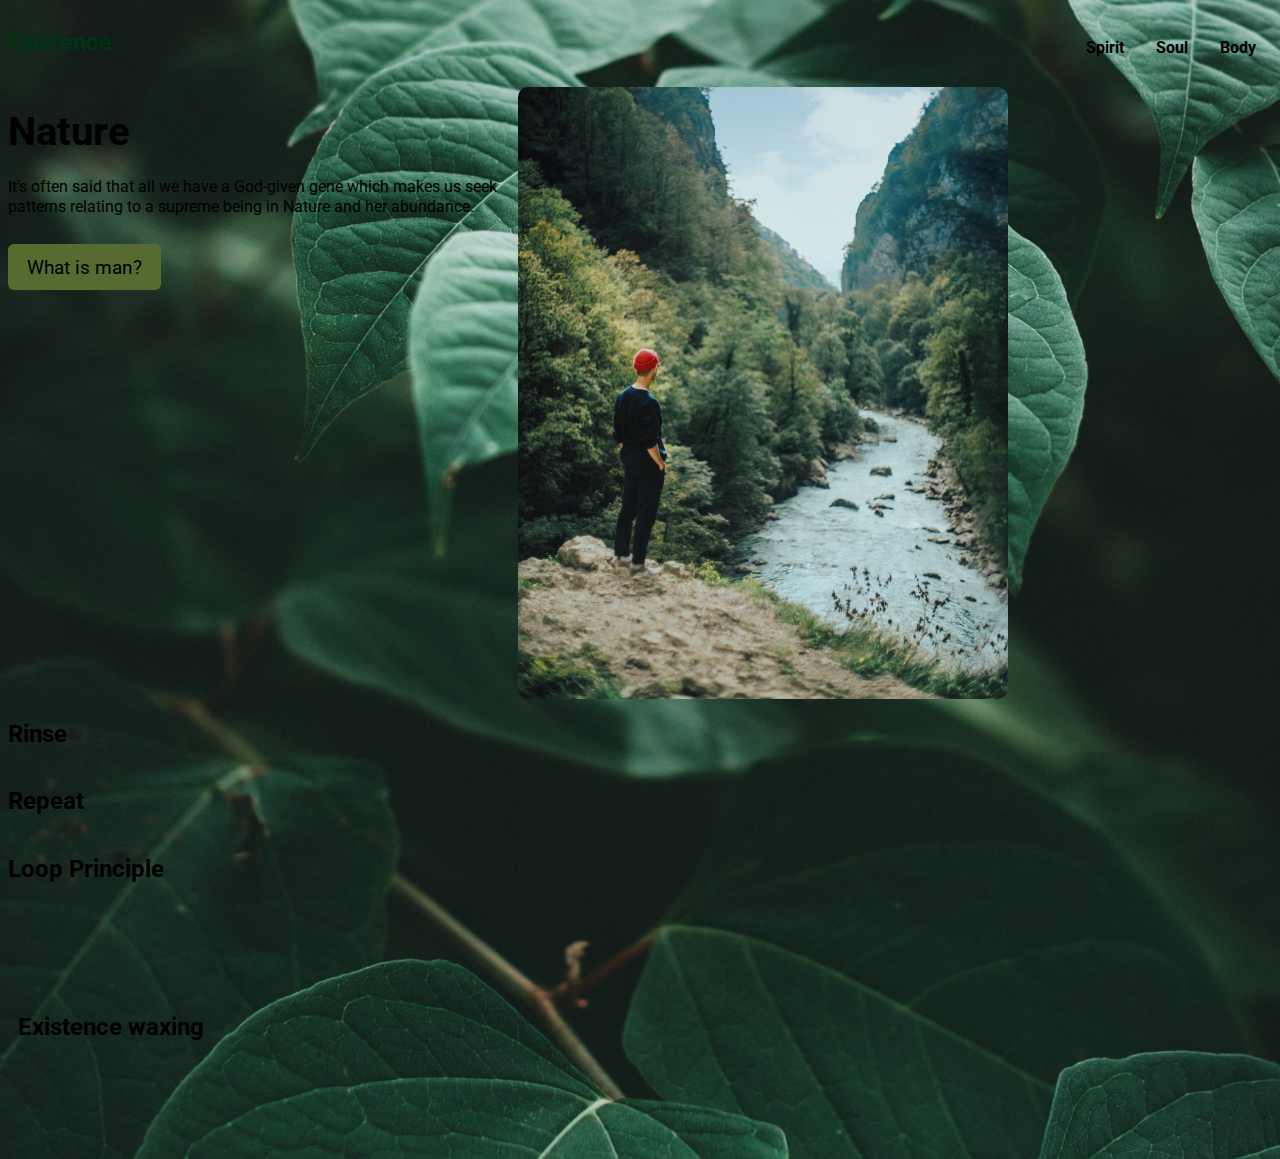
==== index.html @ ac3d120e "update" ====
<!DOCTYPE html>
<html lang="en">
  <head>
      <meta charset="UTF-8">
      <meta http-equiv="X-UA-Compatible" content="IE=edge">
      <meta name="viewport" content="width=device-width, initial-scale=1.0">
      <title>Document</title>
      <link rel="shortcut icon" type="image/ico" href="images/pointup_02.ico">
      <link rel="stylesheet" href="style.css" type="text/css">
  </head>
  <body>
    <div>
      <header class="col">
        <h2>Existence</h2>
        <ul class="link">
          <li><a href="#"> Spirit </a></li>
          <li><a href="#"> Soul </a></li>
          <li><a href="#"> Body </a></li>
        </ul>
      </header>
    </div>

    <main>

        <div>
          <section class="gashi">
            <section-pic>
              <pic>
                <img src="images/pexels-anna-kester-10375916.jpg" alt="Man looking on a river in a canyon">
              </pic>
              <hero_1>
                <h1 class= "bar-1">
                    Nature
                </h1>
                <p class= "bar-2">
                  It's often said that all we have a God-given gene which makes us seek patterns relating to a supreme being in Nature and her abundance.
                </p>
                <a class= "button" href="#">
                  What is man?
                </a>
              </hero_1>
            </section-pic>
          </section>
        </div>

        <div>  
          <section class="gashi">
            <h2>Rinse</h2>
          </section>
        </div>
        
        <div>
          <section class="gashi">
            <h2>Repeat</h2>
          </section>
        </div>
        
        <div>
          <section class="gashi">
            <h2>Loop Principle</h2>
          </section>
        </div>    
    </main>

    <footer class="gashi">
      <h2>Existence waxing</h2>
    </footer>
  </body>
</html>
---- style.css ----
@import url('https://fonts.googleapis.com/css2?family=Roboto:wght@400;700&display=swap');

* {
    box-sizing: border-box;
}

body {
    font-family: Roboto;
    display: flex;
    flex-direction: column;
    min-height: auto;
    background-image: url('images/pexels-jonathan-cooper-9715702.jpg');
    background-position: center;
    background-repeat: no-repeat;
    background-size: cover;
    min-height: 100vh;
}

main {
    flex-grow: 1;
}


header {
    display: flex;
    flex-direction: row;
}

.link a {
    text-decoration: none;
    list-style: none;
    color: black;
    font-family: Roboto;
    font-weight: bold;
}

.link a:hover {
    color: #003314;
}

.link a:focus {
    color: darkolivegreen;
}

.link li {
    list-style: none;
    float: left;
    padding: 14px 16px;
}
header h2 {
    color: #003314;
}

.col {
    justify-content: space-between;
    text-decoration: none;
    list-style: none;
}

.gashi {
    display: block;
    /*border: 4px solid orange;*/
    padding: 10px;
    width: 100%;
    max-width: 1000px;
    padding-top: 10vh;
    padding-bottom: 10vh;
}

div .gashi {
    padding: .08px;
}

.bar-1 {
    font-size: 32px;
    font-weight: 700;
    line-height: .9;
}

@media (min-width: 700px) {
    .bar-1 {
        font-size: 40px;
    }
}

.bar-2 {
    font-size: 1rem;
    line-height: 1.3;
}

pic {
    display: block;
}

a {
    display: block;
    color: blue;
    text-decoration: none;
}

p a, li a {
    display: inline-block;
    color: blue;
    text-decoration: underline;
}

html {
    --color: magenta;
}

img {
    display: block;
    width: 100%;
    height: auto;
    border-radius: 10px;
}

.button {
    display: inline-block;
    background-color: darkolivegreen;
    color: black;
    font-size: 1.2rem;
    padding: 0.6em 1em;
    border-radius: 6px;
}

section-pic {
    display: block;
    display: flex;
    flex-direction: column;
    gap: 20px;
    /*padding-top: 10vh;
    padding-bottom: 10vh;*/
}

section-pic hero_1 {
    display: block;
}

section-pic hero_1 p {
    margin-top: 10px;
}

section-pic hero_1 .button {
    margin-top: 10px;
}

@media (min-width: 700px) {
    section-pic {
        /*display: flex;*/
        flex-direction: row-reverse;
        /*gap: 20px;*/
    }
    section-pic :is(hero_1, pic) {
        flex-basis: 50%;
        /*border: 1px solid blue;*/
    }
}
/*
.header-img {
    width: 30%;
    height: auto;
}

.header-img {
    width: 30%;
    height: auto;
}

ul {
    display: flex;
    list-style: none;
    gap: 30px;
    margin-left: -100px; 
}

a {
    color: #E5E7EB;
    text-decoration: none;
}

header h1 {
    display: flex;
}

.header {
    background-color: #1F2937;
    justify-content: space-between;
    padding: 20px;
}

.links {
    float: right;
}
*/

/*
header, footer, main {
   border: 4px solid red;
}

section {
    border: 4px solid lime;
}
*/
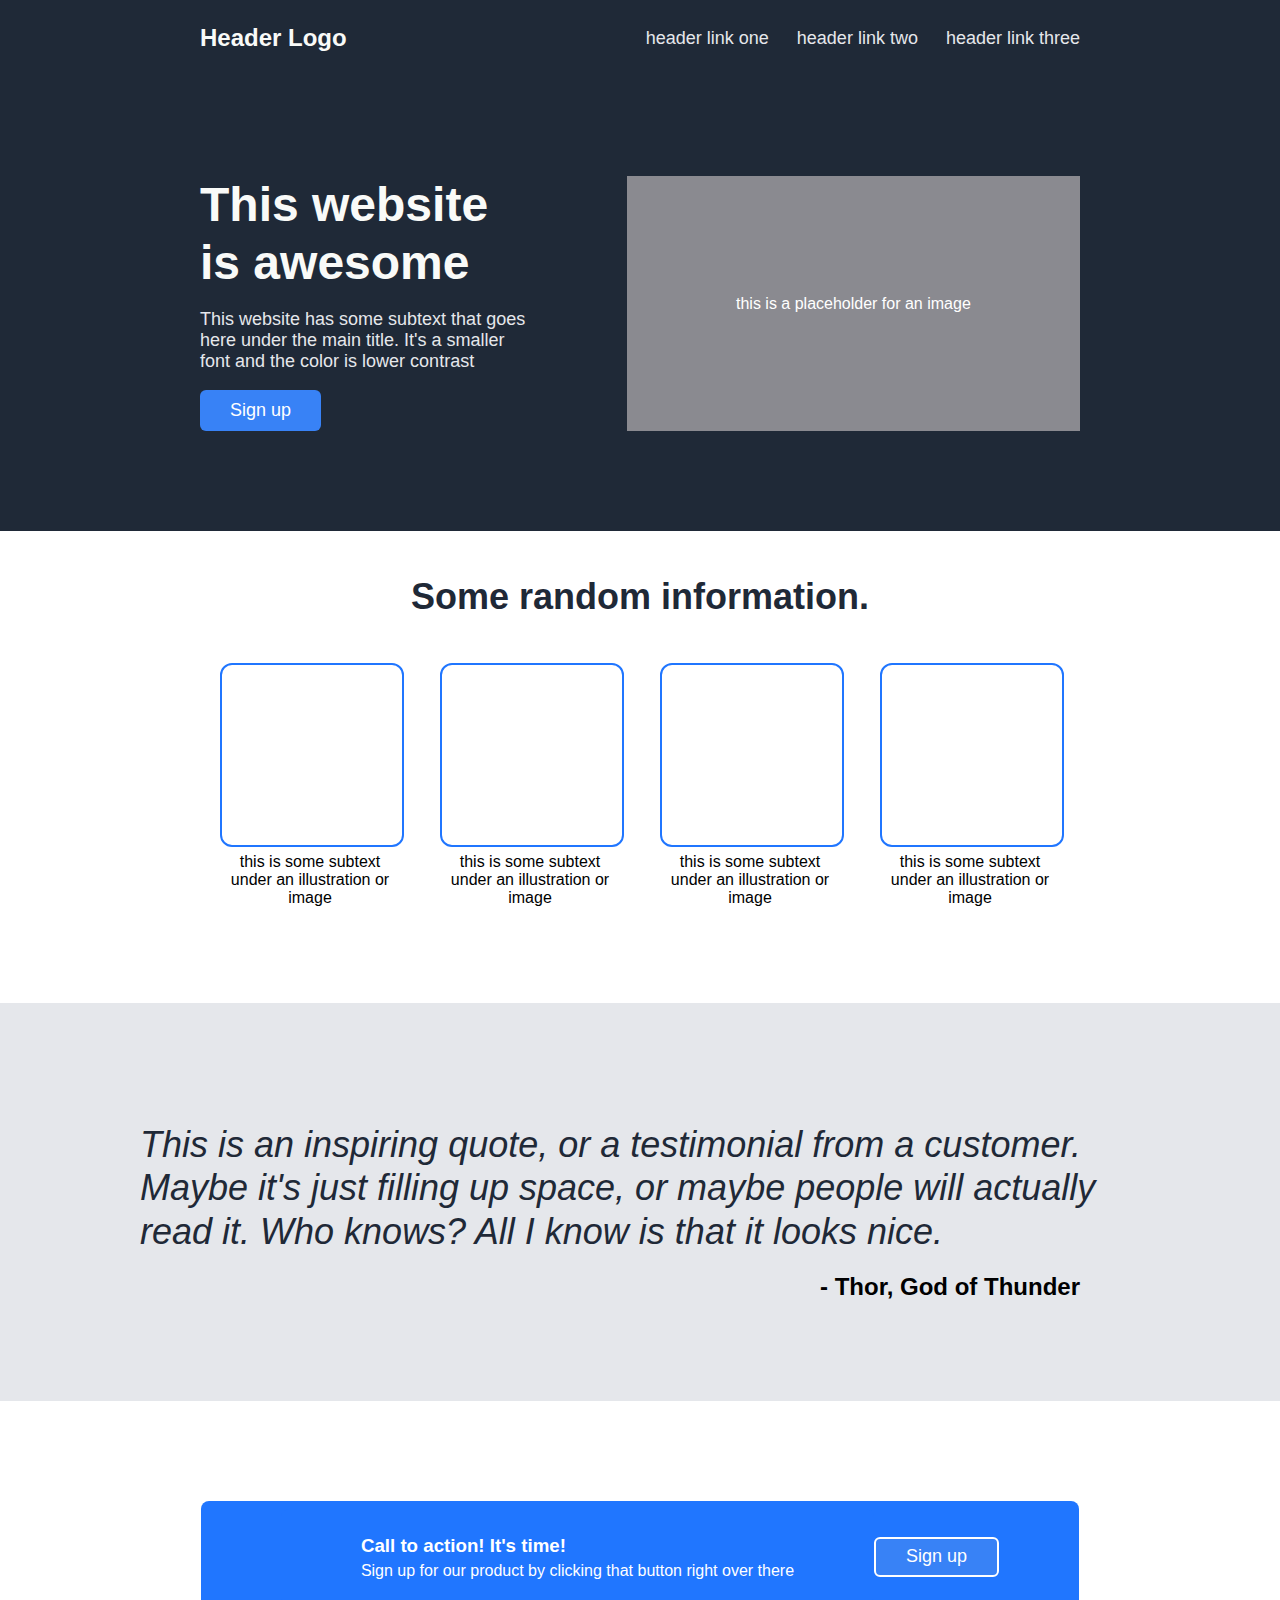
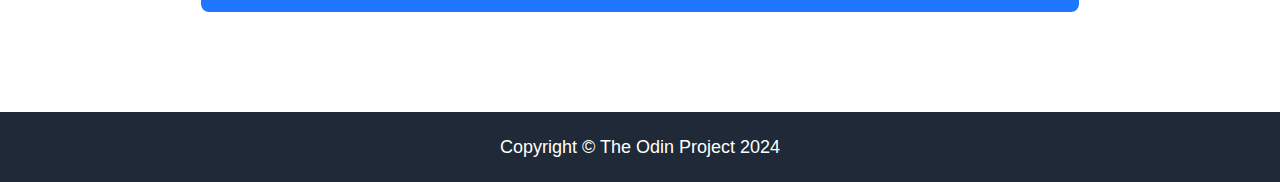
==== commit 737c2807: "Add project README, index and style files" ====
--- a/index.html
+++ b/index.html
@@ -1,69 +1,79 @@
 <!DOCTYPE html>
 <html lang="en">
-  <head>
-      <meta charset="UTF-8">
-      <meta http-equiv="X-UA-Compatible" content="IE=edge">
-      <meta name="viewport" content="width=device-width, initial-scale=1.0">
-      <title>Document</title>
-      <link rel="shortcut icon" type="image/ico" href="images/pointup_02.ico">
-      <link rel="stylesheet" href="style.css" type="text/css">
-  </head>
-  <body>
-    <div>
-      <header class="col">
-        <h2>Existence</h2>
-        <ul class="link">
-          <li><a href="#"> Spirit </a></li>
-          <li><a href="#"> Soul </a></li>
-          <li><a href="#"> Body </a></li>
+
+<head>
+    <meta charset="UTF-8">
+    <meta name="viewport" content="width=device-width, initial-scale=1.0">
+    <title>Landing Page</title>
+    <!-- Link to external CSS file -->
+    <link rel="stylesheet" href="styles.css">
+</head>
+
+<body>
+    <!-- Header Section -->
+    <div class="header">
+        <h3 class="header-logo">Header Logo</h3>
+        <ul class="header-links">
+            <li><a href="#">header link one</a></li>
+            <li><a href="#">header link two</a></li>
+            <li><a href="#">header link three</a></li>
         </ul>
-      </header>
     </div>
 
-    <main>
+    <!-- Hero Section -->
+    <div class="hero-section">
+        <div class="hero-left">
+            <h1 class="hero-header">This website is awesome</h1>
+            <p class="hero-text">This website has some subtext that goes here under the main title. It's a smaller font and the color is lower contrast</p>
+            <button class="hero-button">Sign up</button>
+        </div>
+        <div class="hero-right">this is a placeholder for an image</div>
+    </div>
 
+    <!-- Information Section -->
+    <div class="information-section">
+        <h2 class="info-header">Some random information.</h2>
+        <div class="info-container">
+            <div class="info-block">
+                <div class="info-box"></div>
+                <p>this is some subtext under an illustration or image</p>
+            </div>
+            <div class="info-block">
+                <div class="info-box"></div>
+                <p>this is some subtext under an illustration or image</p>
+            </div>
+            <div class="info-block">
+                <div class="info-box"></div>
+                <p>this is some subtext under an illustration or image</p>
+            </div>
+            <div class="info-block">
+                <div class="info-box"></div>
+                <p>this is some subtext under an illustration or image</p>
+            </div>
+        </div>
+    </div>
+
+    <!-- Quote Section -->
+    <div class="quote-section">
+        <p class="quote">This is an inspiring quote, or a testimonial from a customer. Maybe it's just filling up space, or maybe people will actually read it. Who knows? All I know is that it looks nice.</p>
+        <p class="quote-name">- Thor, God of Thunder</p>
+    </div>
+
+    <!-- Sign-up Section -->
+    <div class="signup-section">
         <div>
-          <section class="gashi">
-            <section-pic>
-              <pic>
-                <img src="images/pexels-anna-kester-10375916.jpg" alt="Man looking on a river in a canyon">
-              </pic>
-              <hero_1>
-                <h1 class= "bar-1">
-                    Nature
-                </h1>
-                <p class= "bar-2">
-                  It's often said that all we have a God-given gene which makes us seek patterns relating to a supreme being in Nature and her abundance.
-                </p>
-                <a class= "button" href="#">
-                  What is man?
-                </a>
-              </hero_1>
-            </section-pic>
-          </section>
+            <div class="signup-left">
+                <h3 class="signup-header">Call to action! It's time!</h3>
+                <p class="signup-text">Sign up for our product by clicking that button right over there</p>
+            </div>
+            <button class="signup-button">Sign up</button>
         </div>
+    </div>
 
-        <div>  
-          <section class="gashi">
-            <h2>Rinse</h2>
-          </section>
-        </div>
-        
-        <div>
-          <section class="gashi">
-            <h2>Repeat</h2>
-          </section>
-        </div>
-        
-        <div>
-          <section class="gashi">
-            <h2>Loop Principle</h2>
-          </section>
-        </div>    
-    </main>
+    <!-- Footer Section -->
+    <div class="footer">
+        Copyright &copy; The Odin Project 2024
+    </div>
+</body>
 
-    <footer class="gashi">
-      <h2>Existence waxing</h2>
-    </footer>
-  </body>
-</html>+</html>
--- a/styles.css
+++ b/styles.css
@@ -0,0 +1,261 @@
+/* Global styles for the entire document */
+body {
+    margin: 0; /* Remove default margin */
+    padding: 0; /* Remove default padding */
+    box-sizing: border-box; /* Ensure padding and border are included in the element's total width and height */
+    font-family: 'roboto', 'arial', sans-serif; /* Set default font family */
+    display: flex; /* Use flexbox for layout */
+    flex-direction: column; /* Arrange child elements in a column */
+}
+
+/* Padding for main sections */
+.header, .hero-section, .information-section, .quote-section, .footer {
+    padding: 0 200px; /* Add horizontal padding to the left and right */
+}
+
+/* HEADER */
+
+/* Header container styling */
+.header {
+    background-color: #1F2937; /* Set background color */
+    display: flex; /* Use flexbox for layout */
+    justify-content: space-between; /* Distribute space between child elements */
+}
+
+/* Logo styling */
+.header-logo {
+    color: #F9FAF8; /* Set text color */
+    font-size: 24px; /* Set font size */
+}
+
+/* Header navigation links styling */
+.header-links {
+    list-style: none; /* Remove default list styling */
+    display: flex; /* Use flexbox for layout */
+    align-items: center; /* Align items vertically center */
+    gap: 28px; /* Space between list items */
+}
+
+/* Individual link styling */
+.header-links li a {
+    color: #E5E7EB; /* Set link color */
+    font-size: 18px; /* Set font size */
+    text-decoration: none; /* Remove underline from links */
+}
+
+/* Link hover effect */
+.header-links li a:hover {
+    color: #9d9d9d; /* Change color on hover */
+}
+
+/* Link active effect */
+.header-links li a:active {
+    color: #8a8a8a; /* Change color when active (clicked) */
+}
+
+/* HERO */
+
+/* Hero section container */
+.hero-section {
+    background-color: #1F2937; /* Set background color */
+    display: flex; /* Use flexbox for layout */
+    padding-top: 100px; /* Add top padding */
+    padding-bottom: 100px; /* Add bottom padding */
+}
+
+/* Left side of the hero section */
+.hero-left {
+    width: 450px; /* Set width */
+}
+
+/* Hero header text */
+.hero-header {
+    color: #F9FAF8; /* Set text color */
+    font-size: 48px; /* Set font size */
+    font-weight: 900; /* Set font weight */
+    line-height: 1.2; /* Set line height */
+    margin: 0; /* Remove default margin */
+}
+
+/* Hero subtext */
+.hero-text {
+    color: #E5E7EB; /* Set text color */
+    font-size: 18px; /* Set font size */
+}
+
+/* Hero button */
+.hero-button {
+    color: white; /* Set text color */
+    background-color: #3882F6; /* Set background color */
+    font-size: 18px; /* Set font size */
+    border: none; /* Remove border */
+    border-radius: 6px; /* Set border radius */
+    padding: 10px 30px; /* Add padding */
+}
+
+/* Hero button hover effect */
+.hero-button:hover {
+    background-color: #2274f7; /* Change background color on hover */
+}
+
+/* Hero button active effect */
+.hero-button:active {
+    background-color: #0060fa; /* Change background color when active (clicked) */
+}
+
+/* Right side of the hero section (image placeholder) */
+.hero-right {
+    color: white; /* Set text color */
+    background-color: rgb(138, 138, 144); /* Set background color */
+    display: flex; /* Use flexbox for layout */
+    justify-content: center; /* Center items horizontally */
+    align-items: center; /* Center items vertically */
+    box-sizing: border-box; /* Include padding and border in the element's total width and height */
+    width: 600px; /* Set width */
+    margin-left: 100px; /* Add left margin */
+    padding: 32px; /* Add padding */
+}
+
+/* INFORMATION */
+
+/* Information section container */
+.information-section {
+    display: flex; /* Use flexbox for layout */
+    flex-direction: column; /* Arrange child elements in a column */
+    align-items: center; /* Center items horizontally */
+    margin-bottom: 80px; /* Add bottom margin */
+}
+
+/* Information section header */
+.info-header {
+    color: #1F2937; /* Set text color */
+    font-size: 36px; /* Set font size */
+    font-weight: 900; /* Set font weight */
+    margin: 45px 0; /* Add top and bottom margin */
+}
+
+/* Container for the info blocks */
+.info-container {
+    display: flex; /* Use flexbox for layout */
+    gap: 40px; /* Space between info blocks */
+    flex: none; /* Disable flex-grow, flex-shrink, and flex-basis */
+}
+
+/* Individual info block */
+.info-block {
+    width: 180px; /* Set width */
+    text-align: center; /* Center text */
+}
+
+/* Info box styling */
+.info-box {
+    background-color: white; /* Set background color */
+    min-height: 180px; /* Set minimum height */
+    width: inherit; /* Inherit width from parent */
+    border: 2px solid #2076ff; /* Add border with color */
+    border-radius: 12px; /* Set border radius */
+    margin-bottom: -10px; /* Negative bottom margin */
+}
+
+/* QUOTE */
+
+/* Quote section container */
+.quote-section {
+    background-color: #E5E7EB; /* Set background color */
+    display: flex; /* Use flexbox for layout */
+    flex-direction: column; /* Arrange child elements in a column */
+    justify-content: center; /* Center items vertically */
+    align-items: center; /* Center items horizontally */
+}
+
+/* Quote text */
+.quote {
+    color: #1F2937; /* Set text color */
+    font-size: 36px; /* Set font size */
+    font-style: italic; /* Set font style to italic */
+    width: 1000px; /* Set width */
+    line-height: 1.2; /* Set line height */
+    margin-top: 120px; /* Add top margin */
+    margin-bottom: 0; /* Remove bottom margin */
+}
+
+/* Quote author's name */
+.quote-name {
+    font-size: 24px; /* Set font size */
+    font-weight: 700; /* Set font weight */
+    align-self: flex-end; /* Align to the end of the flex container */
+    margin-top: 20px; /* Add top margin */
+    margin-bottom: 100px; /* Add bottom margin */
+}
+
+/* SIGN-UP */
+
+/* Sign-up section container */
+.signup-section {
+    display: flex; /* Use flexbox for layout */
+    justify-content: center; /* Center items horizontally */
+    align-items: center; /* Center items vertically */
+    margin-top: 100px; /* Add top margin */
+    margin-bottom: 100px; /* Add bottom margin */
+}
+
+/* Inner container for sign-up section */
+.signup-section div {
+    display: flex; /* Use flexbox for layout */
+    background-color: #2076ff; /* Set background color */
+    border-radius: 8px; /* Set border radius */
+    padding: 8px 80px; /* Add padding */
+}
+
+/* Left side of the sign-up section */
+.signup-left {
+    color: white; /* Set text color */
+    display: flex; /* Use flexbox for layout */
+    flex-direction: column; /* Arrange child elements in a column */
+}
+
+/* Sign-up section header */
+.signup-header {
+    margin-bottom: 0px; /* Remove bottom margin */
+}
+
+/* Sign-up section subtext */
+.signup-text {
+    margin-top: 5px; /* Add top margin */
+}
+
+/* Sign-up button */
+.signup-button {
+    color: white; /* Set text color */
+    background-color: #3882F6; /* Set background color */
+    font-size: 18px; /* Set font size */
+    border: 2px solid white; /* Add border with color */
+    border-radius: 6px; /* Set border radius */
+    height: 40px; /* Set height */
+    align-self: center; /* Center button within flex container */
+    padding: 4px 30px; /* Add padding */
+    cursor: pointer; /* Change cursor to pointer on hover */
+}
+
+/* Sign-up button hover effect */
+.signup-button:hover {
+    background-color: #2274f7; /* Change background color on hover */
+}
+
+/* Sign-up button active effect */
+.signup-button:active {
+    background-color: #0060fa; /* Change background color when active (clicked) */
+}
+
+/* FOOTER */
+
+/* Footer section container */
+.footer {
+    color: white; /* Set text color */
+    background-color: #1F2937; /* Set background color */
+    font-size: 18px; /* Set font size */
+    display: flex; /* Use flexbox for layout */
+    justify-content: center; /* Center items horizontally */
+    align-items: center; /* Center items vertically */
+    height: 70px; /* Set height */
+}
